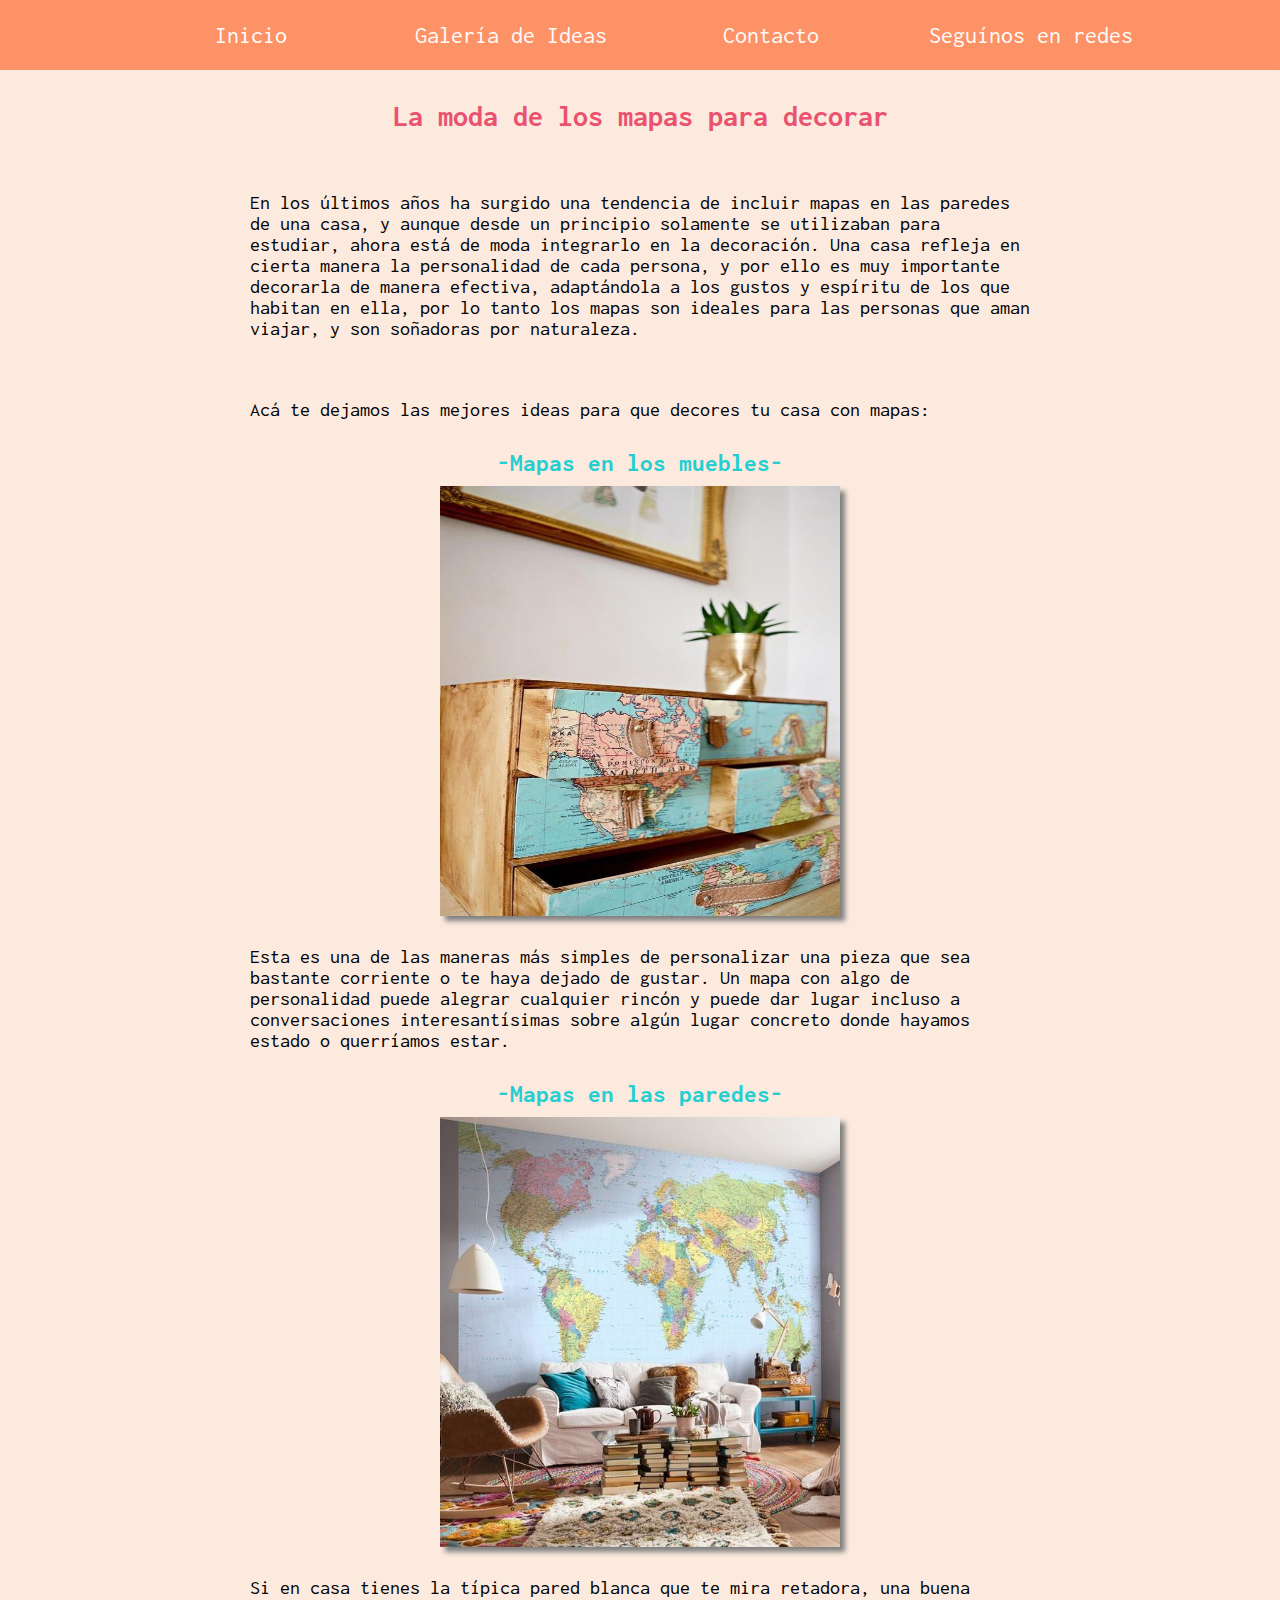
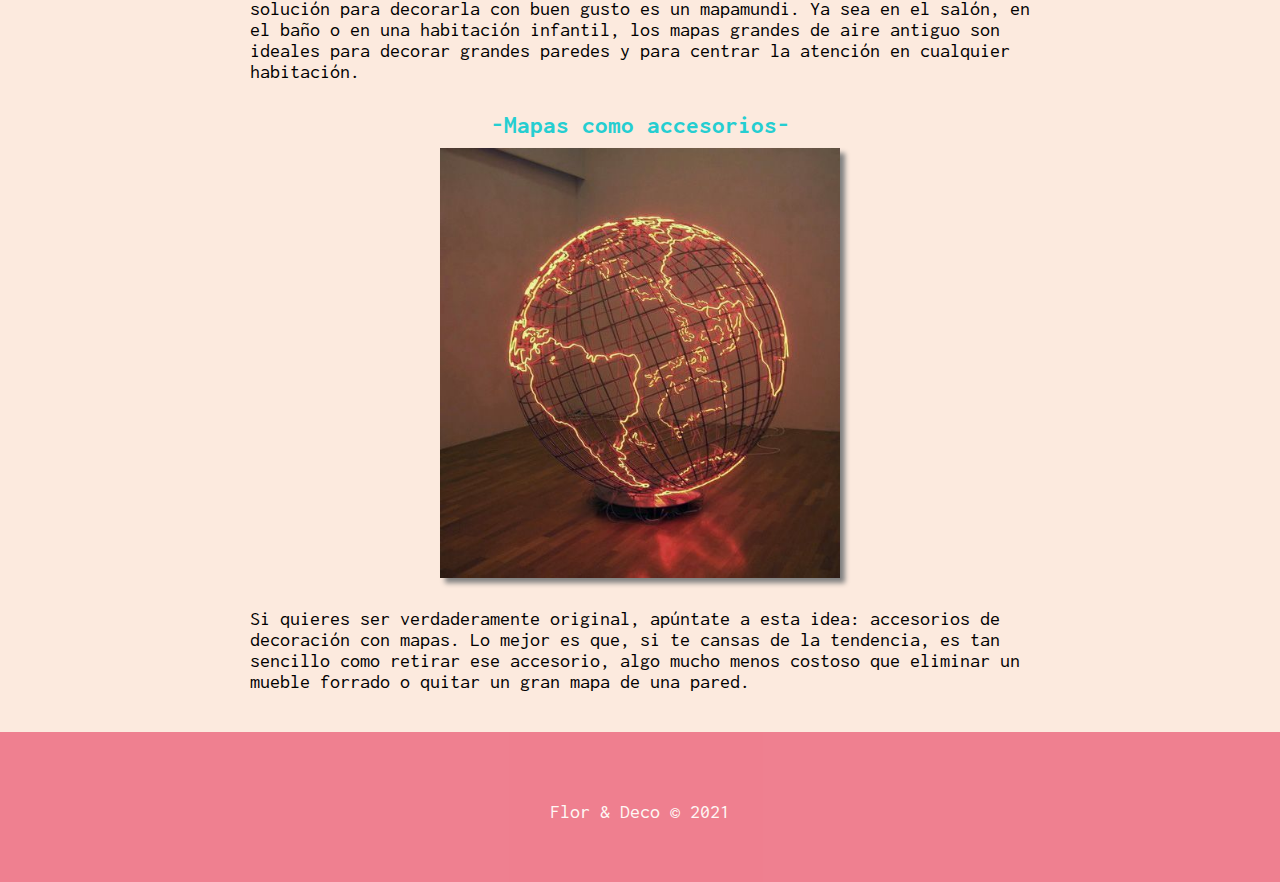
==== TP1/article-maps.html @ 60c60404 "agregar otra font. Falta form" ====
<!DOCTYPE html>
<html lang="en">
<head>
    <meta charset="UTF-8">
    <meta http-equiv="X-UA-Compatible" content="IE=edge">
    <meta name="viewport" content="width=device-width, initial-scale=1.0">
    <link rel="stylesheet" href="css/styles.css">
    <link rel="shortcut icon" href="img/icono.png">
    <title>Flor & Deco</title>
</head>
<body>
    <nav>
        <iframe id="iframe-nav" name="iframe-nav" src="nav.html" scrolling = "no"></iframe>
    </nav>
    <h2 class="articulo-titulo">La moda de los mapas para decorar</h2>
    <div class="articulo">
        <p>
            En los últimos años ha surgido una tendencia de incluir mapas en las paredes de una casa, y aunque desde un principio solamente se utilizaban para estudiar, ahora está de moda integrarlo en la decoración. Una casa refleja en cierta manera la personalidad de cada persona, y por ello es muy importante decorarla de manera efectiva, adaptándola a los gustos y espíritu de los que habitan en ella, por lo tanto los mapas son ideales para las personas que aman viajar, y son soñadoras por naturaleza.
        </p>
        <p>
            Acá te dejamos las mejores ideas para que decores tu casa con mapas:
        </p>
        <h3>-Mapas en los muebles-</h3>
        <img src="img/map-2.jpg" alt="">
        <p>Esta es una de las maneras más simples de personalizar una pieza que sea bastante corriente o te haya dejado de gustar. Un mapa con algo de personalidad puede alegrar cualquier rincón y puede dar lugar incluso a conversaciones interesantísimas sobre algún lugar concreto donde hayamos estado o querríamos estar.</p>
        <h3>-Mapas en las paredes-</h3>
        <img src="img/map-3.jpg" alt="">
        <p>Si en casa tienes la típica pared blanca que te mira retadora, una buena solución para decorarla con buen gusto es un mapamundi. Ya sea en el salón, en el baño o en una habitación infantil,  los mapas grandes de aire antiguo son ideales para decorar grandes paredes y para centrar la atención en cualquier habitación.</p>
        <h3>-Mapas como accesorios-</h3>

        <img src="img/map-1.jpg" alt="">
        <p>
            Si quieres ser verdaderamente original, apúntate a esta idea: accesorios de decoración con mapas. Lo mejor es que, si te cansas de la tendencia, es tan sencillo como retirar ese accesorio, algo mucho menos costoso que eliminar un mueble forrado o quitar un gran mapa de una pared.
        </p>
    </div>
    <footer>
        <iframe id="iframe-footer" name="iframe-footer" src="footer.html" scrolling = "no"></iframe>
    </footer>
</body>
</html>
---- TP1/css/styles.css ----
@import url('https://fonts.googleapis.com/css2?family=Amiri&display=swap');
@import url('https://fonts.googleapis.com/css2?family=Ephesis&display=swap');
@import url('https://fonts.googleapis.com/css2?family=Inconsolata:wght@200&display=swap');

:root{
    --font:'Inconsolata', monospace;
    --background-color:#FCEADE;
    --first-color: #EA526F;
    --second-color: #25CED1;
    --third-color: #FF8A5B;
}

*{
    margin: 0px;
    padding: 0px;
}

nav{
    width: 100%;
    height: 70px;
    background-color: var(--third-color);
    text-align: center;
    display: flex;
    align-items: center;
    justify-content: center;
    opacity: 0.95;
}

nav li{
    display: inline;
    padding: 8px 0 8px 16px;
    text-decoration: none;
    font-family: var(--font);
    font-size: 150%;
    text-decoration: none;
    color: white;
}

iframe{
    width: 100%;
    height: 70px;
}

body{
    background-color: var(--background-color);
}

a{
    text-decoration: none;
}

#titulo{
    width: 100%;
    height: 550px;
    text-align: center;
    background-image: url(../img/fondo-index.jpg);
    background-repeat: no-repeat;
    background-size: cover;
    display: flex;
    align-items: center;
    justify-content: center;
    font-family: 'Ephesis', cursive;
    font-size: 100px;
    color: var(--first-color);
}

#titulo span{
    display: block;/*salto de línea*/
    font-family: var(--font);
    font-size: 50px;
}

main{
    padding: 30px 50px 30px;
}

#articulo-1 h3{
    background: linear-gradient(to right, var(--second-color),#a8f0f1);
    width: 600px;
    height: 60px;
    display: flex;
    align-items: center;
    justify-content: center;
    font-family: var(--font);
    font-size: 30px;
    color: white;
}

#articulo-1 img{
    width: 430px;
    float: left;
    margin-right: 30px;
    box-shadow: 5px 5px 5px grey;
}

#articulo-1 p, #articulo-2 p{
    font-family: var(--font);
    font-size: 30px;
    padding: 20px;
    margin-right: 30px;
   
}

#articulo-2 h3{
    background: linear-gradient(to right,#ecb6a1,var(--third-color));
    width: 600px;
    height: 60px;
    display: flex;
    align-items: center;
    justify-content: center;
    font-family: var(--font);
    font-size: 30px;
    color: white;
    margin-top: 50px;
}

#articulo-2 img{
    width: 430px;
    float: right;
    margin-right: 30px;
    box-shadow: 5px 5px 5px grey;
    margin-top: 10px;
    margin-bottom: 30px;
}

.btn-articulo{
    background-color: var(--first-color);
    color:white;
    border-radius: 9px;
    font-family: var(--font);
    font-size: 21px;
    padding: 9px 20px 9px 20px;
    cursor: pointer;
}

.btn-articulo:hover{
    transition: white 300ms ease-in-out;
    opacity: 0.7;
}

/*******************************************************************/

#galeria-titulo{
    font-family: var(--font);
    text-align: center;
    padding-top: 30px;
    color: var(--first-color);
    font-size: 50px;
}

ul {
    list-style-type: none;
    display: grid;
    grid-template-columns: repeat(4 ,1fr);
    padding: 100px;
    grid-gap: 25px;
    position: relative;
}

li {
    position: relative;
    overflow: hidden;
    margin: 0 15px 15px 0;
    cursor: pointer;
    transition: all 300ms;
    overflow: hidden;
}

li img{
    width: 100%;
    height: 100%;
    object-fit: cover;
}

.info {
    display: none;
    position: absolute;
    z-index: 10;
    padding: 10px;
    display: none;
    position: absolute;
    z-index: 10;
    color: black;
    top: 50%;
    left: 50%;
    transform: translate(-50%, -50%);
    -ms-transform: translate(-50%, -50%);
    font-family: var(--font);
    font-weight: bold;
}

li:hover{
    opacity: 0.75;
    transform: scale(1.05)
}

li:hover .info {
    display: block;
    opacity: 1;
}

/*******************************************************************/

.articulo-titulo{
    font-family: var(--font);
    text-align: center;
    padding-top: 30px;
    color: var(--first-color);
    font-size: 30px;
}

.articulo{
    margin: 30px 250px 10px 250px;
}

.articulo h3{
    text-align: center;
    font-family: var(--font);
    padding-bottom: 10px;
    font-size: 25px;
    color: var(--second-color);
}

.articulo p{
    padding-bottom: 30px;
    padding-top: 30px;
    font-family: var(--font);
    color: black;
    font-size: 20px;
}

.articulo img{
    display: block;
    margin:auto;
    width: 400px; height: 430px;
    box-shadow: 5px 5px 5px grey;
    align-content: center;
}

#vista{
    display: flex;
    position: relative;
}

#vista img{
    margin: 10px;
    border: 10px dashed white;
    width: 300px;
    height: 400px;
}


/*******************************************************************/

#footer{
    text-align: center;
    background-color: var(--first-color);
    opacity: 0.7;
    padding-bottom: 10px;
    width: 100%;
    height: 150px;
}

#footer i{
    font-size: 60px;
    padding: 30px;
    color: white;
    cursor: pointer;
}

#footer p{
    font-family: var(--font);
    color: white;
    font-size: 20px;
}

/*******************************************************************/
#iframe-nav{
    width: 100%;
    height: 70px;
    border: none;

}

#iframe-footer{
    border: none;
    width: 300px;
    height: 100px;
    display:block;
    width: 100%;
    height: 150px;
}

@media screen and (max-width: 480px){

    ul{
        grid-template-columns: repeat(2, 1fr);
    }

}

@media screen and (max-width: 980px){

    ul{
        grid-template-columns: repeat(3, 1fr);
    }

}
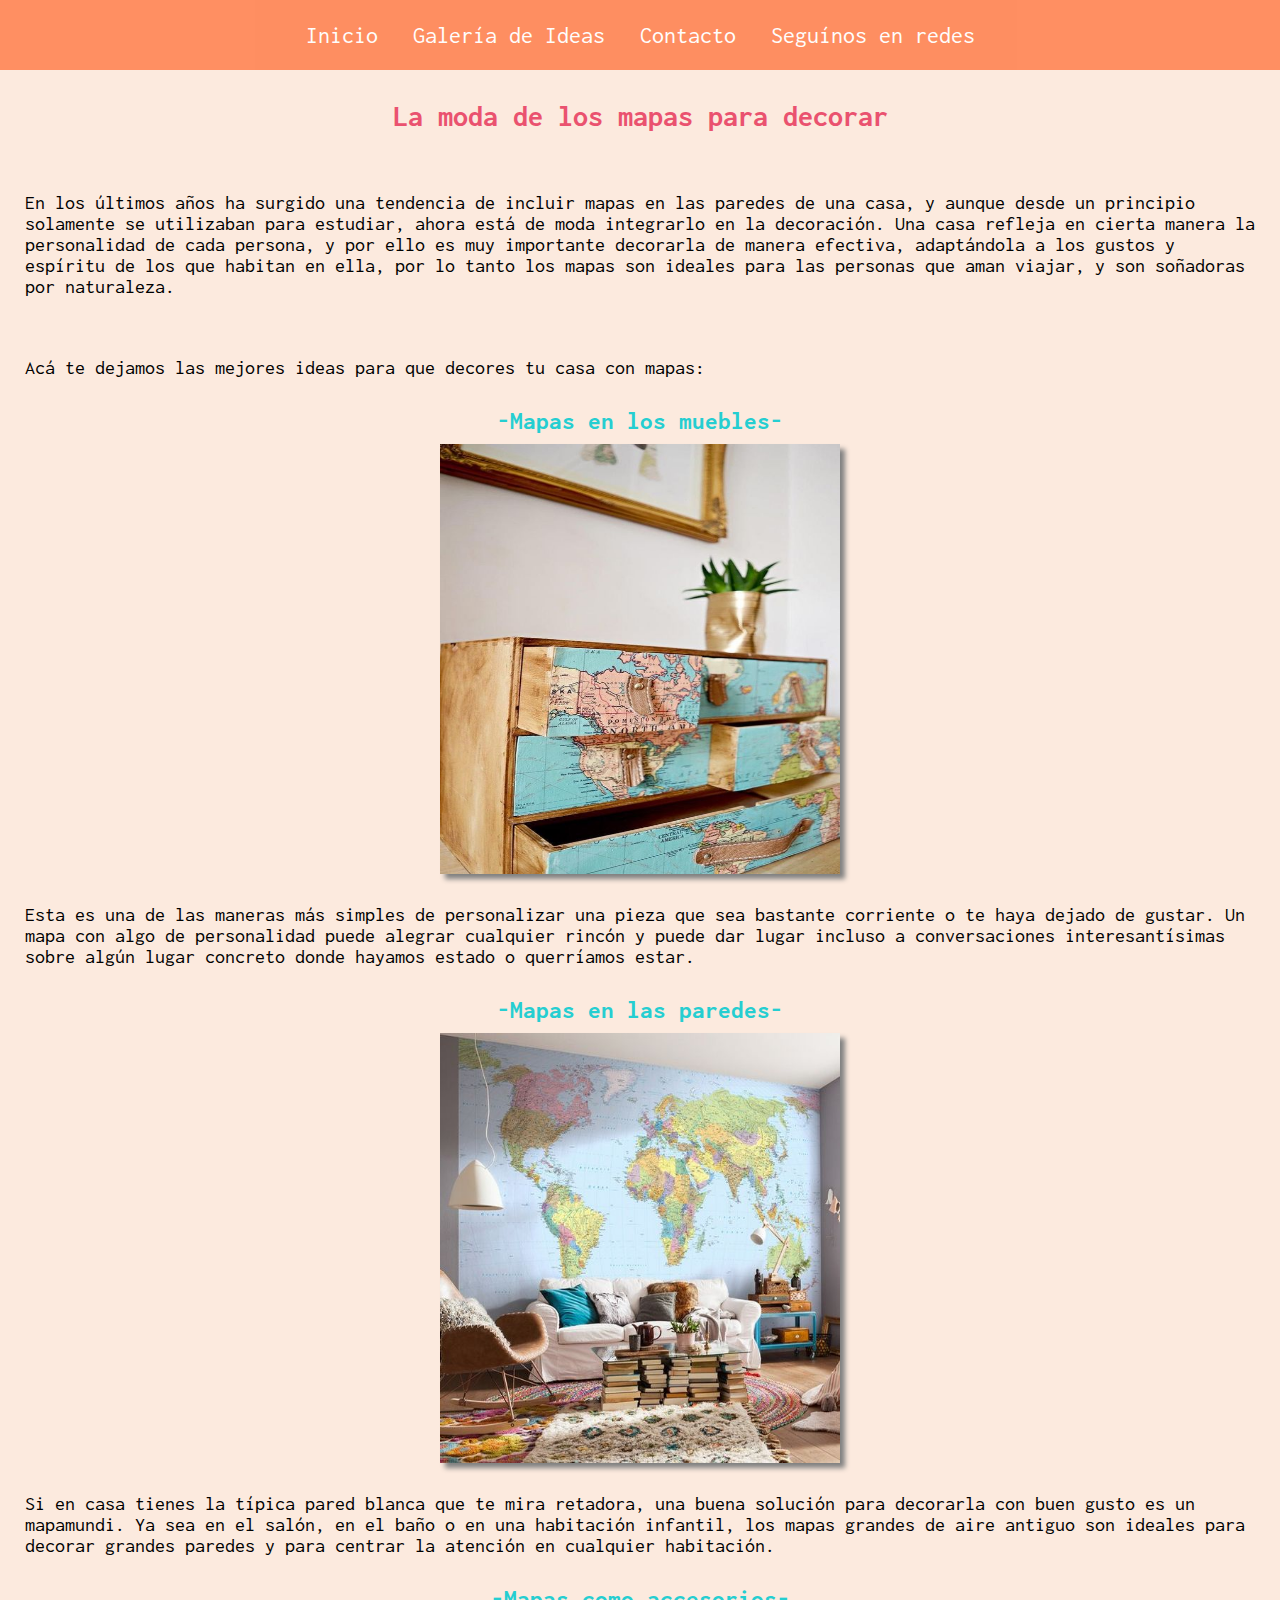
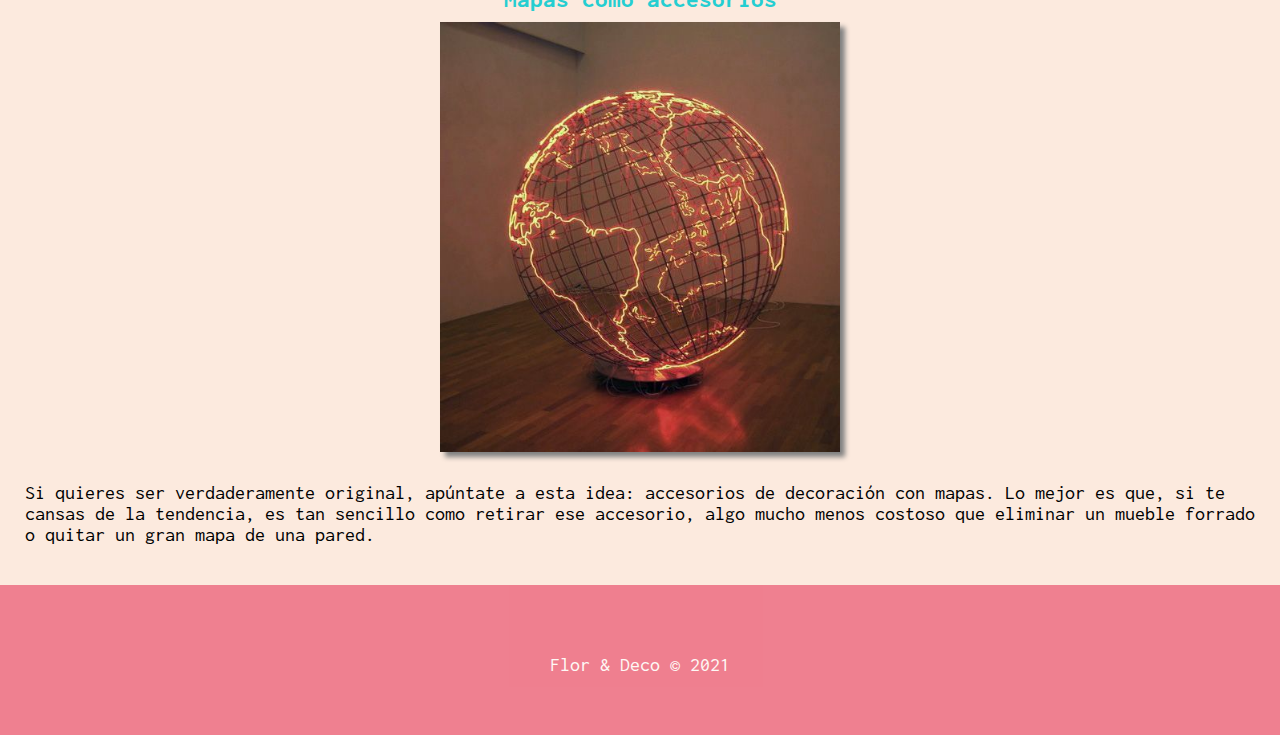
==== commit 06a267d5: "faltan retoques" ====
--- a/TP1/article-maps.html
+++ b/TP1/article-maps.html
@@ -10,7 +10,12 @@
 </head>
 <body>
     <nav>
-        <iframe id="iframe-nav" name="iframe-nav" src="nav.html" scrolling = "no"></iframe>
+        <div>
+            <a target="_top" href="index.html" title="Inicio"><li>Inicio</li></a>
+            <a target="_top" href="gallery.html" title="Galería de Ideas"><li>Galería de Ideas</li></a>
+            <a target="_top" href="contact.html"><li>Contacto</li></a>
+            <a href="#footer"><li>Seguínos en redes</li></a>
+        </div>
     </nav>
     <h2 class="articulo-titulo">La moda de los mapas para decorar</h2>
     <div class="articulo">
@@ -33,7 +38,7 @@
             Si quieres ser verdaderamente original, apúntate a esta idea: accesorios de decoración con mapas. Lo mejor es que, si te cansas de la tendencia, es tan sencillo como retirar ese accesorio, algo mucho menos costoso que eliminar un mueble forrado o quitar un gran mapa de una pared.
         </p>
     </div>
-    <footer>
+    <footer id="footer">
         <iframe id="iframe-footer" name="iframe-footer" src="footer.html" scrolling = "no"></iframe>
     </footer>
 </body>
--- a/TP1/css/styles.css
+++ b/TP1/css/styles.css
@@ -1,6 +1,7 @@
 @import url('https://fonts.googleapis.com/css2?family=Amiri&display=swap');
 @import url('https://fonts.googleapis.com/css2?family=Ephesis&display=swap');
 @import url('https://fonts.googleapis.com/css2?family=Inconsolata:wght@200&display=swap');
+@import url('https://fonts.googleapis.com/css2?family=Karla&display=swap');
 
 :root{
     --font:'Inconsolata', monospace;
@@ -43,6 +44,7 @@
 
 body{
     background-color: var(--background-color);
+    min-height: calc(100% -4rem);
 }
 
 a{
@@ -86,10 +88,11 @@
     color: white;
 }
 
-#articulo-1 img{
+#articulo-1 img, #articulo-2 img{
     width: 430px;
     float: left;
     margin-right: 30px;
+    margin-bottom: 15px;
     box-shadow: 5px 5px 5px grey;
 }
 
@@ -114,14 +117,6 @@
     margin-top: 50px;
 }
 
-#articulo-2 img{
-    width: 430px;
-    float: right;
-    margin-right: 30px;
-    box-shadow: 5px 5px 5px grey;
-    margin-top: 10px;
-    margin-bottom: 30px;
-}
 
 .btn-articulo{
     background-color: var(--first-color);
@@ -181,12 +176,14 @@
     position: absolute;
     z-index: 10;
     color: black;
+    text-shadow: 1px 1px 2px var(--second-color);
     top: 50%;
     left: 50%;
     transform: translate(-50%, -50%);
     -ms-transform: translate(-50%, -50%);
-    font-family: var(--font);
     font-weight: bold;
+    font-family: 'Karla', sans-serif;
+    font-size: 15px;
 }
 
 li:hover{
@@ -244,7 +241,7 @@
 
 #vista img{
     margin: 10px;
-    border: 10px dashed white;
+    border: 20px white;
     width: 300px;
     height: 400px;
 }
@@ -252,7 +249,7 @@
 
 /*******************************************************************/
 
-#footer{
+#pie-de-pagina{
     text-align: center;
     background-color: var(--first-color);
     opacity: 0.7;
@@ -261,14 +258,14 @@
     height: 150px;
 }
 
-#footer i{
+#pie-de-pagina i{
     font-size: 60px;
     padding: 30px;
     color: white;
     cursor: pointer;
 }
 
-#footer p{
+#pie-de-pagina p{
     font-family: var(--font);
     color: white;
     font-size: 20px;
@@ -291,18 +288,112 @@
     height: 150px;
 }
 
+/*******************************************************************/
+
+.container-form h2{
+    font-family: var(--font);
+    text-align: center;
+    padding-top: 30px;
+    color: var(--first-color);
+    font-size: 60px;
+    margin-bottom: 30px;
+}
+
+#form-contacto input{
+    padding: 10px;
+    font-size: 30px;
+    border-width: 2px;
+    border-radius: 9px;
+    display:block;
+    width: 400px;
+}
+
+#form-contacto div{
+    font-family: var(--font);
+    color: var(--first-color);
+    font-size: 30px;
+    margin-top: 50px;
+    text-align: center;
+    justify-content: center;
+    display:  flex;
+}
+
+#form-contacto label{
+    margin: 20px;
+    display:inline-block;
+}
+
+#form-contacto textarea{
+    padding: 10px;
+    font-size: 20px;
+    border-width: 2px;
+    border-radius: 9px;
+	margin:15px;
+	resize:none;
+	display:block;
+    width: 400px;
+    height: 200px;
+}
+
+.boton{
+    cursor: pointer;
+    font-family: var(--font);
+    margin-bottom: 20px;
+    background-color: var(--third-color);
+    opacity: 0.8;
+}
+
+.boton:hover{
+    color:white;
+}
+
+footer{
+    height: 4rem;
+    width: 100%;
+}
+
+/*******************************************************************/
+
 @media screen and (max-width: 480px){
 
     ul{
         grid-template-columns: repeat(2, 1fr);
     }
 
-}
-
-@media screen and (max-width: 980px){
+    .articulo{
+        margin: 30px 25px 10px 25px;
+    }
+
+    #vista img{
+        width: 200px;
+        height: 300px;
+    }
+
+    #titulo{
+        font-size: 50px;
+    }
+
+    #articulo-2 h3{
+        margin-top: 30px;
+    }
+}
+
+@media screen and (max-width: 1600px){
 
     ul{
         grid-template-columns: repeat(3, 1fr);
     }
 
+    .articulo{
+        margin: 30px 25px 10px 25px;
+    }
+
+    #vista img{
+        width: 200px;
+        height: 300px;
+    }
+
+    #titulo{
+        font-size: 70px;
+    }
 }